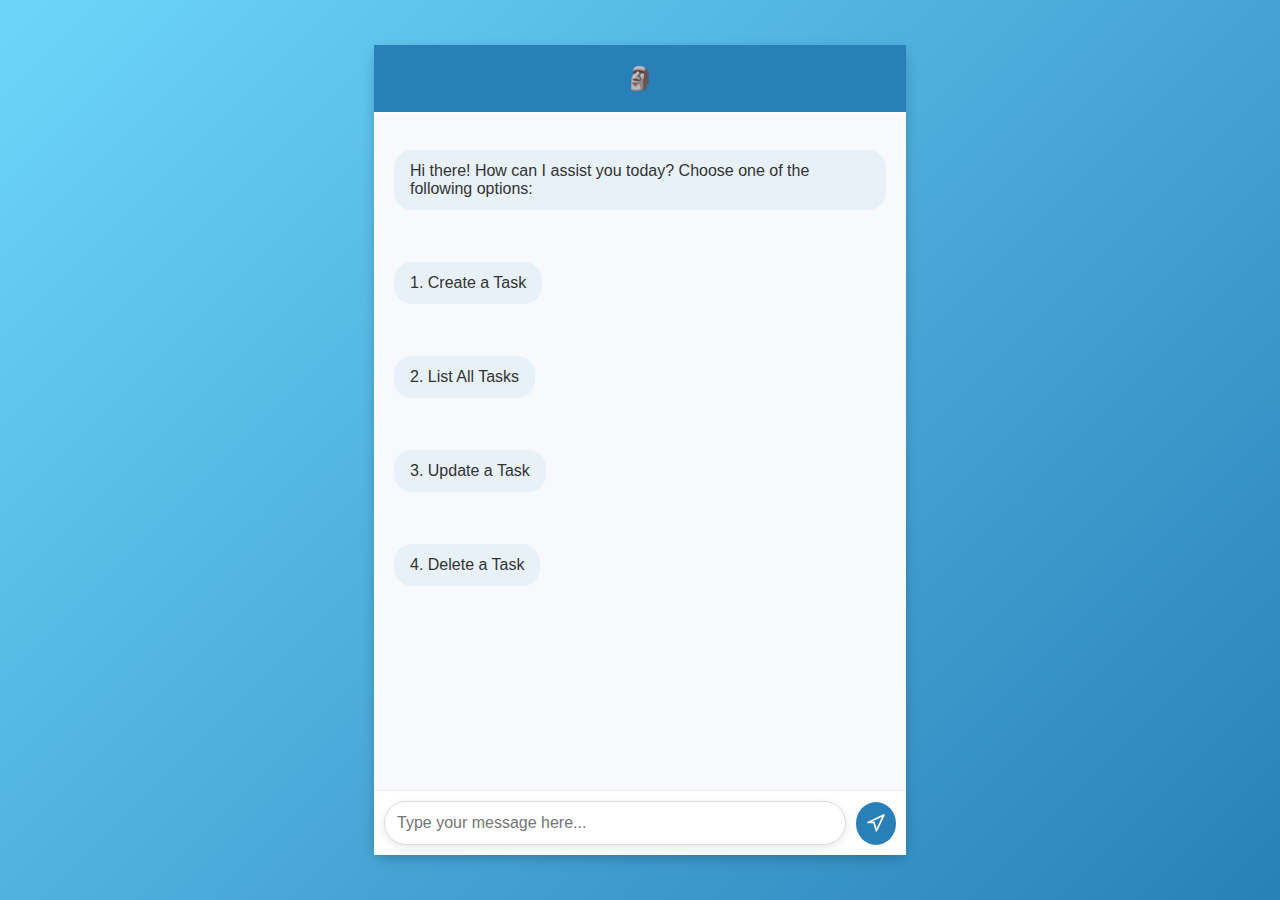
==== sakha/src/main/resources/templates/home.html @ 43f3fd99 "Initial commit" ====
<!DOCTYPE html>
<html xmlns:th="http://www.thymeleaf.org">

<head>
    <meta charset="UTF-8">
    <meta name="viewport" content="width=device-width, initial-scale=1.0">
    <title>Chatbot Task Manager</title>
    <style>
        /* Body and overall styling */
        body {
            font-family: 'Segoe UI', Tahoma, Geneva, Verdana, sans-serif;
            background: linear-gradient(135deg, #6dd5fa, #2980b9);
            height: 100vh;
            margin: 0;
            display: flex;
            justify-content: center;
            align-items: center;
            overflow: hidden;
            /* Prevents scroll bars */
        }

        /* Chat container */
        .chat-container {
            width: 100%;
            max-width: 532px;
            height: 90vh;
            /* Adjusts height to fit screen */
            background: #f8f9fd;
            border-radius: 12px;
            box-shadow: 0 4px 12px rgba(0, 0, 0, 0.2);
            display: flex;
            flex-direction: column;
        }

        /* Chat header */
        .chat-header {
            background-color: #2980b9;
            padding: 20px;
            color: #fff;
            text-align: center;
            font-size: 1.4em;
            font-weight: bold;
            border-bottom: 2px solid #fff;
        }

        /* Chat messages box */
        .chat-box {
            flex: 1;
            padding: 20px;
            overflow-y: auto;
            scrollbar-width: thin;
            scrollbar-color: #2980b9 #fff;
        }

        .chat-box::-webkit-scrollbar {
            width: 6px;
        }

        .chat-box::-webkit-scrollbar-thumb {
            background-color: #2980b9;
            border-radius: 10px;
        }

        /* Chat message styles */
        .chat-message {
            margin-bottom: 20px;
            display: flex;
            align-items: flex-end;
            transition: transform 0.2s ease;
        }

        .chat-message p {
            padding: 12px 16px;
            border-radius: 18px;
            max-width: 100%;
            font-size: 1em;
            word-wrap: break-word;
            transition: background-color 0.3s ease;
        }

        .chat-message.bot p {
            background-color: #e8f1f8;
            color: #333;
        }

        .chat-message.user p {
            background-color: #2980b9;
            color: white;
            align-self: flex-end;
        }

        /* Chat input section */
        .chat-input {

            background-color: #fff;
            padding: 10px;
            display: flex;
            align-items: center;
            border-top: 1px solid #eee;
        }

        .chat-input input {
            flex: 1;
            padding: 12px;
            border-radius: 30px;
            border: 1px solid #ddd;
            outline: none;
            margin-right: 10px;
            font-size: 1em;
            box-shadow: 0 2px 8px rgba(0, 0, 0, 0.1);
        }

        .chat-input input:focus {
            border-color: #2980b9;
        }

        .chat-input button {
            background-color: #2980b9;
            border: none;
            color: white;
            padding: 10px;
            border-radius: 50%;
            cursor: pointer;
            transition: background-color 0.3s ease;
        }

        .chat-input button:hover {
            background-color: #3b5998;
        }

        /* Animations */
        .chat-message {
            animation: fadeIn 0.3s ease forwards;
        }

        @keyframes fadeIn {
            from {
                opacity: 0;
                transform: translateY(10px);
            }

            to {
                opacity: 1;
                transform: translateY(0);
            }
        }
    </style>

</head>

<body>

    <div class="chat-container">
        <div class="chat-header">
            🗿
        </div>
        <div class="chat-box" id="chatBox">
            <div class="chat-message bot">
                <p>Hi there! How can I assist you today? Choose one of the following options:</p>
            </div>
            <div class="chat-message bot">
                <p>1. Create a Task</p>
            </div>
            <div class="chat-message bot">
                <p>2. List All Tasks</p>
            </div>
            <div class="chat-message bot">
                <p>3. Update a Task</p>
            </div>
            <div class="chat-message bot">
                <p>4. Delete a Task</p>
            </div>
        </div>
        <div class="chat-input">
            <input type="text" id="userInput" placeholder="Type your message here..." />
            <button id="btn" onclick="sendMessage()">
                <!-- Send icon -->
                <svg xmlns="http://www.w3.org/2000/svg" fill="none" viewBox="0 0 24 24" stroke="currentColor" width="20"
                    height="20">
                    <path stroke-linecap="round" stroke-linejoin="round" stroke-width="2"
                        d="M2.5 12.5l19-9-9 19-3-10h-7z" />
                </svg>

            </button>
        </div>
    </div>

    <script>const chatBox = document.getElementById('chatBox');
        let conversationStep = 0;
        let taskid,fieldName, newValue;
        let task = {
            taskname: '',
            description: '',
            scheduleDate: '',
            scheduleTime: '',
            status: ''
        };

        const inputBox = document.getElementById("userInput");
        const btn = document.getElementById("btn");
        inputBox.addEventListener("keypress", () => {
            if (event.key === "Enter") {
                event.preventDefault();
                btn.click();
            }
        })

        // Updated Changes 
        function appendMessage(content, isUser) {
            const messageDiv = document.createElement('div');
            messageDiv.classList.add('chat-message', isUser ? 'user' : 'bot');

            const messageContent = document.createElement('p');
            messageContent.innerHTML = content;  // Use innerHTML to allow HTML content
            messageDiv.appendChild(messageContent);

            chatBox.appendChild(messageDiv);
            chatBox.scrollTop = chatBox.scrollHeight;  // Automatically scroll to bottom
        }

        function sendMessage() {
            const input = document.getElementById('userInput');
            const message = input.value;
            if (message.trim() !== "") {
                appendMessage(message, true); // User message
                input.value = '';
                handleBotResponse(message);
            }
        }

        function handleKeyPress(event) {
            if (event.key === 'Enter') {
                sendMessage(); // Call sendMessage function when Enter is pressed
            }
        }

        function displayOptions() {
            appendMessage("What would you like to do?<br>1: Create a task<br>2: List all tasks<br>3: Update a task<br>4: Delete a task", false);
            conversationStep = 0; // Reset conversation step to show options
        }

        function handleBotResponse(userMessage) {
            switch (conversationStep) {
                case 0:
                    if (userMessage === '1') {
                        appendMessage('You chose to create a task. Please provide the task name:', false);
                        conversationStep = 1; // Move to the next step (task name)
                    } else if (userMessage === '2') {
                        appendMessage('Fetching all tasks...', false);
                        listTasks(); // Call to list all tasks
                    } else if (userMessage === '3') {
                        appendMessage('Please provide the task Id to update:', false);
                        conversationStep = 10; // Move to update flow
                    } else if (userMessage === '4') {
                        appendMessage('Please provide the task Id to delete:', false);
                        conversationStep = 20; // Move to delete flow
                    } else {
                        appendMessage('Sorry, I did not understand that. Please select an option (1-4).', false);
                    }
                    break;

                // Task creation steps
                case 1:
                    task.taskname = userMessage;
                    appendMessage('Got it! Now provide a brief description for the task:', false);
                    conversationStep = 2; // Move to description input
                    break;

                case 2:
                    task.description = userMessage;
                    appendMessage('Great! Now, select a date for the task (YYYY-MM-DD):', false);
                    conversationStep = 3; // Move to date input
                    break;

                case 3:
                    task.scheduleDate = userMessage;
                    appendMessage('Now select a time for the task (HH:mm):', false);
                    conversationStep = 4; // Move to time input
                    break;

                case 4:
                    task.scheduleTime = userMessage;
                    appendMessage('Finally, is the task complete or incomplete? (Type "Complete" or "Incomplete")', false);
                    conversationStep = 5; // Move to status input
                    break;

                case 5:
                    task.status = userMessage.toLowerCase() === 'complete'; // Boolean value
                    appendMessage('Please confirm: Do you want to create this task? (yes/no)', false);
                    conversationStep = 6; // Move to task confirmation
                    break;

                case 6:
                    if (userMessage.toLowerCase() === 'yes') {
                        createTask(task); // Call function to create the task
                    } else {
                        appendMessage('Task creation cancelled. ', false);
                        displayOptions(); // Show options again
                        conversationStep = 0; // Reset for next operation
                        task = {}; // Reset task data
                    }
                    break;

                // Task update steps
                case 10:
                    taskid = userMessage; // Save task name
                    appendMessage(`You want to update the task: ${taskid}. Please confirm (yes/no):`, false);
                    conversationStep = 11; // Move to task update confirmation
                    break;

                case 11:
                    if (userMessage.toLowerCase() == 'yes') {
                        appendMessage('What field would you like to update ? ', false);
                        conversationStep = 12; // Move to description input step
                    } else {
                        appendMessage('Task update cancelled.', false);
                        displayOptions(); // Show options again
                        conversationStep = 0; // Reset for next operation
                    }
                    break;

                case 12:
                    fieldName = userMessage;
                    appendMessage('Enter the updated Value :- ', false);
                    // updateTaskField(id,fieldName,newValue); 
                    conversationStep = 13;
                    // Now call the update function with the completed task data
                    break;

                case 13:
                    newValue = userMessage; // Save the description provided by the user
                    console.log(newValue);
                    appendMessage(fieldName + ' Updated. Proceeding with task update...', false);
                    updateTask(taskid,fieldName,newValue);
                break;
                // Task deletion steps
                case 20:
                    task.taskname = userMessage;
                    appendMessage(`Are you sure you want to delete the task: ${userMessage}? (yes/no)`, false);
                    conversationStep = 21; // Move to task deletion confirmation
                    break;

                case 21:
                    if (userMessage.toLowerCase() === 'yes') {
                        deleteTask(task.taskname); // Call function to delete the task
                    } else {
                        appendMessage('Task deletion cancelled.', false);
                        displayOptions(); // Show options again
                        conversationStep = 0; // Reset for next operation
                    }
                    break;

                default:
                    appendMessage('Sorry, something went wrong.', false);
            }
        }

        // Function to create the task via AJAX
        function createTask(taskData) {
            fetch('/tasks/create', {
                method: 'POST',
                headers: {
                    'Content-Type': 'application/json'
                },
                body: JSON.stringify(taskData)
            })
                .then(response => {
                    if (response.ok) {
                        return response.json();
                    }
                    throw new Error('Failed to create task');
                })
                .then(data => {
                    appendMessage(`Task "${data.taskname}" created successfully!`, false);
                    displayOptions(); // Show options again
                    conversationStep = 0; // Reset for next operation
                    task = {}; // Reset task data
                })
                .catch(error => {
                    appendMessage(`Error: ${error.message}`, false);
                    displayOptions(); // Show options again
                    conversationStep = 0; // Reset conversation for next operation
                    task = {}; // Reset task data
                });
        }

        // Updates Changes [ ListTasks]

        function listTasks() {
            fetch('/tasks/all')
                .then(response => {
                    if (response.ok) {
                        return response.json();
                    }
                    throw new Error('Failed to fetch tasks');
                })
                .then(data => {
                    if (data.length === 0) {
                        appendMessage('No tasks found.', false);
                    } else {
                        // Create a table element with improved styles
                        let table = `<table style="width: 100%; border-collapse: collapse; margin: 10px 0; font-size: 1em; font-family: Arial, sans-serif; box-shadow: 0 2px 20px rgba(0, 0, 0, 0.1);">
                                    <thead>
                                        <tr style="background-color: #007BFF; color: white; text-align: left;">
                                            <th style="padding: 10px;">ID</th>
                                            <th style="padding: 10px;">Task Name</th>
                                            <th style="padding: 15px;">Description</th>
                                            <th style="padding: 10px;">Scheduled Time</th>
                                            <th style="padding: 10px;">Scheduled Date</th>
                                            <th style="padding: 10px;">Status</th>
                                        </tr>
                                    </thead>
                                    <tbody>`;

                        data.forEach((task, index) => {
                            table += `<tr style="border-bottom: 1px solid #dddddd;">
                                    <td style="padding: 10px; text-align: center;">${task.id}</td>
                                    <td style="padding: 10px;">${task.taskname}</td>
                                    <td style="padding: 10px;">${task.description}</td>
                                    <td style="padding: 15px; text-align: center;">${task.scheduleTime}</td>
                                    <td style="padding: 10px; text-align: center;">${task.scheduleDate}</td>
                                    <td style="padding: 10px; text-align: center;">${task.status}</td>
                                  </tr>`;
                        });

                        table += `</tbody></table>`;

                        appendMessage(table, false); // Display the task table
                    }
                    displayOptions(); // Show options again
                    conversationStep = 0; // Reset for next operation
                })
                .catch(error => {
                    appendMessage(`Error: ${error.message}`, false);
                    displayOptions(); // Show options again
                    conversationStep = 0; // Reset conversation for next operation
                });
        }


        // Updated ListTasks Method 
        // Function to list all tasks by fetching from the backend
        function listTasks() {
            fetch('/tasks/all')
                .then(response => {
                    if (response.ok) {
                        return response.json();
                    }
                    throw new Error('Failed to fetch tasks');
                })
                .then(data => {
                    if (data.length === 0) {
                        appendMessage('No tasks found.', false);
                    } else {
                        // Create a table element with improved styles
                        let table = `<table style="width: 100%; border-collapse: collapse; margin: 10px 0; font-size: 1em; font-family: Arial, sans-serif; box-shadow: 0 2px 20px rgba(0, 0, 0, 0.1);">
                                <thead>
                                    <tr style="background-color: #007BFF; color: white; text-align: left;">
                                        <th style="padding: 10px;">ID</th>
                                        <th style="padding: 10px;">Task Name</th>
                                        <th style="padding: 15px;">Description</th>
                                        <th style="padding: 10px;">Scheduled Time</th>
                                        <th style="padding: 10px;">Scheduled Date</th>
                                        <th style="padding: 10px;">Status</th>
                                    </tr>
                                </thead>
                                <tbody>`;

                        data.forEach((task) => {
                            table += `<tr style="border-bottom: 1px solid #dddddd;">
                                <td style="padding: 10px; text-align: center;">${task.id}</td>
                                <td style="padding: 10px;">${task.taskname}</td>
                                <td style="padding: 10px;">${task.description}</td>
                                <td style="padding: 15px; text-align: center;">${task.scheduleTime}</td>
                                <td style="padding: 10px; text-align: center;">${task.scheduleDate}</td>
                                <td style="padding: 10px; text-align: center;">${task.status}</td>
                              </tr>`;
                        });

                        table += `</tbody></table>`;

                        appendMessage(table, true); // Display the task table with HTML formatting
                    }
                    displayOptions(); // Show options again
                    conversationStep = 0; // Reset for next operation
                })
                .catch(error => {
                    appendMessage(`Error: ${error.message}`, false);
                    displayOptions(); // Show options again
                    conversationStep = 0; // Reset conversation for next operation
                });
        }






        // Function to update the task via AJAX
        // function updateTask(taskData) {

        //     // const fieldName = taskData.fieldName;  // Capture which field to update
        //     const fieldName = prompt("Enter your Field that you want to update :");
        //     const newValue = taskData.newValue;    // Capture the new value

        //     fetch(`/tasks/update/${encodeURIComponent(taskData.id)}?fieldName=${encodeURIComponent(fieldName)}&newValue=${encodeURIComponent(newValue)}`, {
        //         method: 'PUT',
        //         headers: {
        //             'Content-Type': 'application/json'
        //         }
        //     })
        //     .then(response => {
        //         if (response.ok) {
        //             return response.json();
        //         }
        //         throw new Error('Failed to update task');
        //     })
        //     .then(data => {
        //         appendMessage(`Task updated successfully!`, false);
        //         displayOptions(); // Show options again
        //         conversationStep = 0; // Reset for next operation
        //     })
        //     .catch(error => {
        //         appendMessage(`Error: ${error.message}`, false);
        //         displayOptions(); // Show options again
        //         conversationStep = 0; // Reset conversation for next operation
        //     });
        // }


        // **Updated the UpdateTaskData **

        // Function to update the task via AJAX
        // Function to update a task by sending a PUT request
        function updateTask(taskid,fieldName,newValue) {
                console.log(fieldName);
                console.log(newValue);
                if (['name', 'description', 'date', 'time', 'status'].includes(fieldName)) {
                    
                        if (newValue) {
                            fetch(`/tasks/update/${encodeURIComponent(taskid)}?fieldName=${encodeURIComponent(fieldName)}&newValue=${encodeURIComponent(newValue)}`, {
                                method: 'PUT',
                                headers: {
                                    'Content-Type': 'application/text'
                                }
                            })
                                .then(response => {
                                    if (response.ok) {
                                        return response.text();
                                    }
                                    throw new Error('Failed to update task');
                                })
                                .then(data => {
                                    appendMessage(`Task updated successfully!`, false);
                                    displayOptions(); // Show options again
                                    conversationStep = 0; // Reset for next operation
                                })
                                .catch(error => {
                                    appendMessage(`Error: ${error.message}`, false);
                                    console.log(error.message)
                                    displayOptions(); // Show options again
                                    conversationStep = 0; // Reset conversation for next operation
                                });
                        } else {
                            appendMessage("New value was not provided.", false);
                            displayOptions(); // Show options again
                            conversationStep = 0; // Reset conversation for next operation
                        }

                        // document.getElementById("user-input").removeEventListener("change", handleValueChange); // Remove listener after capturing value
                    }
                 else {
                    appendMessage('Invalid field. Please specify a valid field (name/description/date/time/status):', false);
                }
        }

        // Function to delete the task via AJAX
        function deleteTask(taskName) {
            fetch(`/tasks/delete/${encodeURIComponent(taskName)}`, {
                method: 'DELETE',
            })
                .then(response => {
                    if (response.ok) {
                        appendMessage(`Task "${taskName}" deleted successfully!`, false);
                    } else {
                        throw new Error('Failed to delete task');
                    }
                    displayOptions(); // Show options again
                    conversationStep = 0; // Reset for next operation
                })
                .catch(error => {
                    appendMessage(`Error: ${error.message}`, false);
                    displayOptions(); // Show options again
                    conversationStep = 0; // Reset conversation for next operation
                });
        }

        // Updated the Delete task 
        function deleteTask(taskName) {
            // Ask for user confirmation before deleting the task
            const confirmDeletion = confirm(`Are you sure you want to delete the task "${taskName}"?`);

            if (confirmDeletion) {
                fetch(`/tasks/delete/${encodeURIComponent(taskName)}`, {
                    method: 'DELETE',
                })
                    .then(response => {
                        if (response.ok) {
                            appendMessage(`Task "${taskName}" deleted successfully!`, false);
                        } else {
                            throw new Error('Failed to delete task');
                        }
                        displayOptions(); // Show options again
                        conversationStep = 0; // Reset for next operation
                    })
                    .catch(error => {
                        appendMessage(`Error: ${error.message}`, false);
                        displayOptions(); // Show options again
                        conversationStep = 0; // Reset conversation for next operation
                    });
            } else {
                appendMessage(`Task deletion cancelled.`, false);
                displayOptions(); // Show options again
                conversationStep = 0; // Reset conversation for next operation
            }
        }
    </script>


</body>

</html>
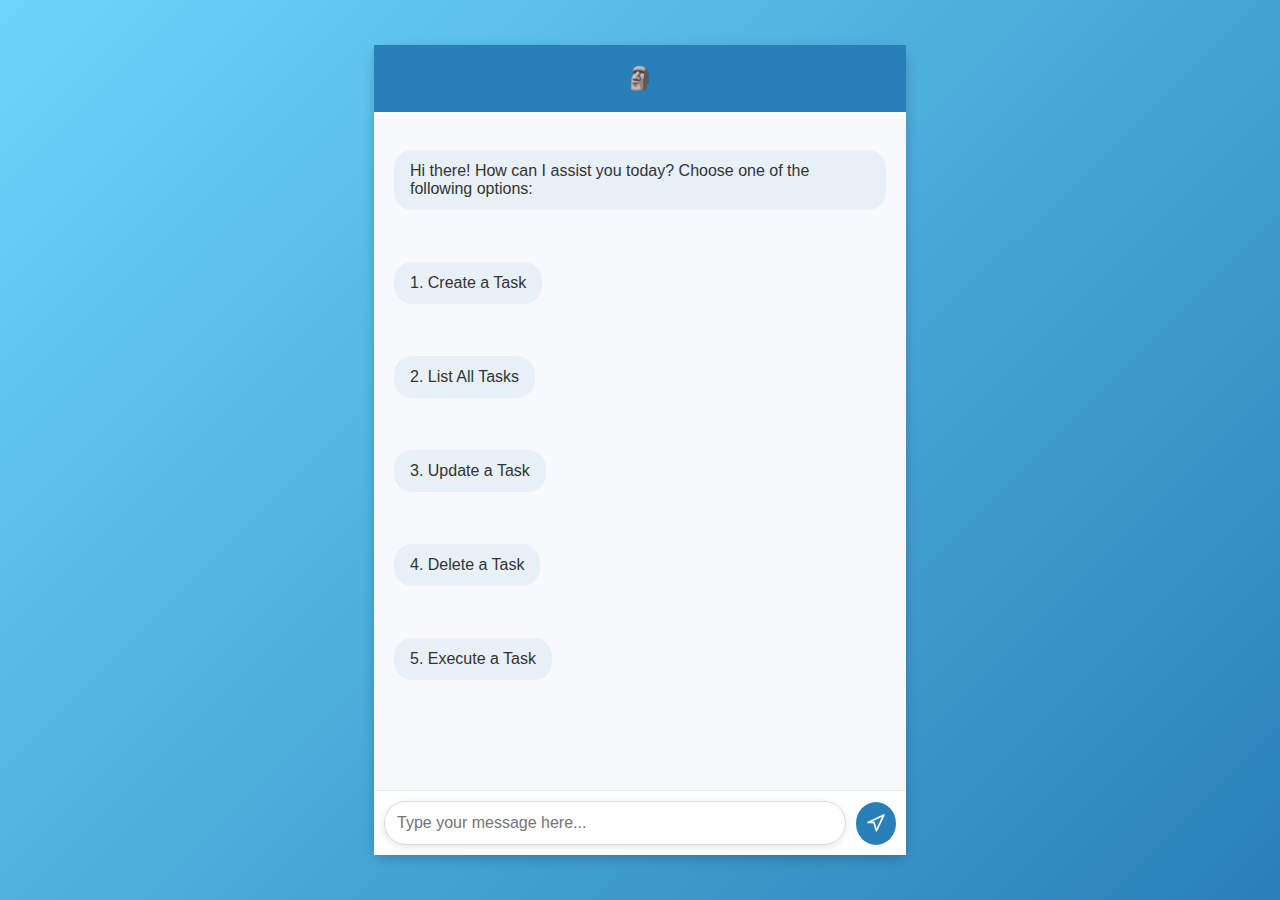
==== commit 2dd88e55: "Add execution endpoint" ====
--- a/sakha/src/main/resources/templates/home.html
+++ b/sakha/src/main/resources/templates/home.html
@@ -169,6 +169,9 @@
             </div>
             <div class="chat-message bot">
                 <p>4. Delete a Task</p>
+            </div>
+            <div class="chat-message bot">
+                <p>5. Execute a Task</p>
             </div>
         </div>
         <div class="chat-input">
@@ -624,6 +627,10 @@
                 conversationStep = 0; // Reset conversation for next operation
             }
         }
+
+        function executeCommand(command) {
+
+        }
     </script>
 
 
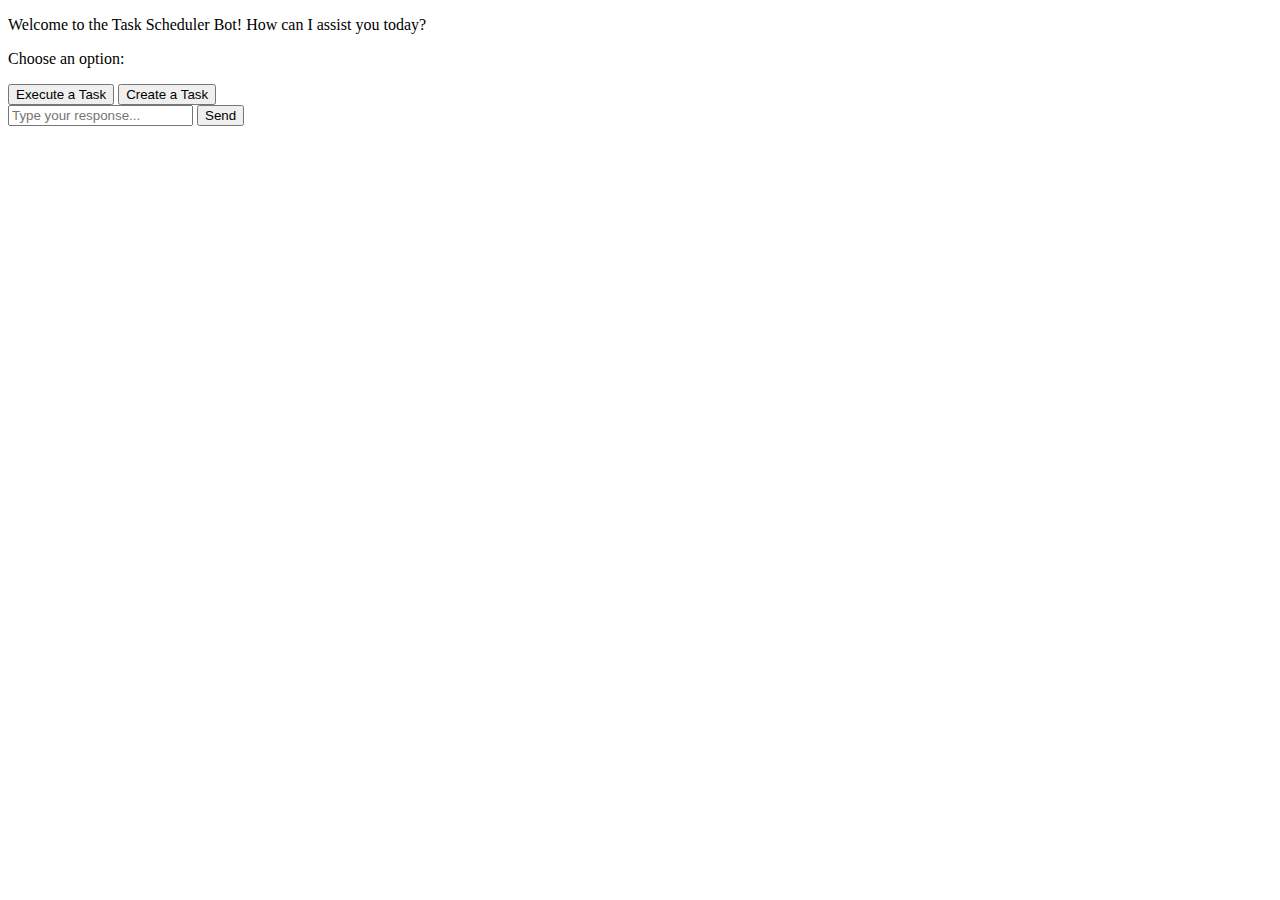
==== commit c72ad1e7: "create UI" ====
--- a/sakha/src/main/resources/templates/home.html
+++ b/sakha/src/main/resources/templates/home.html
@@ -1,639 +1,32 @@
 <!DOCTYPE html>
-<html xmlns:th="http://www.thymeleaf.org">
-
+<html lang="en">
 <head>
     <meta charset="UTF-8">
     <meta name="viewport" content="width=device-width, initial-scale=1.0">
-    <title>Chatbot Task Manager</title>
-    <style>
-        /* Body and overall styling */
-        body {
-            font-family: 'Segoe UI', Tahoma, Geneva, Verdana, sans-serif;
-            background: linear-gradient(135deg, #6dd5fa, #2980b9);
-            height: 100vh;
-            margin: 0;
-            display: flex;
-            justify-content: center;
-            align-items: center;
-            overflow: hidden;
-            /* Prevents scroll bars */
-        }
-
-        /* Chat container */
-        .chat-container {
-            width: 100%;
-            max-width: 532px;
-            height: 90vh;
-            /* Adjusts height to fit screen */
-            background: #f8f9fd;
-            border-radius: 12px;
-            box-shadow: 0 4px 12px rgba(0, 0, 0, 0.2);
-            display: flex;
-            flex-direction: column;
-        }
-
-        /* Chat header */
-        .chat-header {
-            background-color: #2980b9;
-            padding: 20px;
-            color: #fff;
-            text-align: center;
-            font-size: 1.4em;
-            font-weight: bold;
-            border-bottom: 2px solid #fff;
-        }
-
-        /* Chat messages box */
-        .chat-box {
-            flex: 1;
-            padding: 20px;
-            overflow-y: auto;
-            scrollbar-width: thin;
-            scrollbar-color: #2980b9 #fff;
-        }
-
-        .chat-box::-webkit-scrollbar {
-            width: 6px;
-        }
-
-        .chat-box::-webkit-scrollbar-thumb {
-            background-color: #2980b9;
-            border-radius: 10px;
-        }
-
-        /* Chat message styles */
-        .chat-message {
-            margin-bottom: 20px;
-            display: flex;
-            align-items: flex-end;
-            transition: transform 0.2s ease;
-        }
-
-        .chat-message p {
-            padding: 12px 16px;
-            border-radius: 18px;
-            max-width: 100%;
-            font-size: 1em;
-            word-wrap: break-word;
-            transition: background-color 0.3s ease;
-        }
-
-        .chat-message.bot p {
-            background-color: #e8f1f8;
-            color: #333;
-        }
-
-        .chat-message.user p {
-            background-color: #2980b9;
-            color: white;
-            align-self: flex-end;
-        }
-
-        /* Chat input section */
-        .chat-input {
-
-            background-color: #fff;
-            padding: 10px;
-            display: flex;
-            align-items: center;
-            border-top: 1px solid #eee;
-        }
-
-        .chat-input input {
-            flex: 1;
-            padding: 12px;
-            border-radius: 30px;
-            border: 1px solid #ddd;
-            outline: none;
-            margin-right: 10px;
-            font-size: 1em;
-            box-shadow: 0 2px 8px rgba(0, 0, 0, 0.1);
-        }
-
-        .chat-input input:focus {
-            border-color: #2980b9;
-        }
-
-        .chat-input button {
-            background-color: #2980b9;
-            border: none;
-            color: white;
-            padding: 10px;
-            border-radius: 50%;
-            cursor: pointer;
-            transition: background-color 0.3s ease;
-        }
-
-        .chat-input button:hover {
-            background-color: #3b5998;
-        }
-
-        /* Animations */
-        .chat-message {
-            animation: fadeIn 0.3s ease forwards;
-        }
-
-        @keyframes fadeIn {
-            from {
-                opacity: 0;
-                transform: translateY(10px);
-            }
-
-            to {
-                opacity: 1;
-                transform: translateY(0);
-            }
-        }
-    </style>
-
+    <title>🗿</title>
+    <link rel="stylesheet" href="/home/admin/Desktop/Sakha/sakha/src/main/resources/static/css/sty.css">
 </head>
-
 <body>
-
     <div class="chat-container">
-        <div class="chat-header">
-            🗿
-        </div>
         <div class="chat-box" id="chatBox">
-            <div class="chat-message bot">
-                <p>Hi there! How can I assist you today? Choose one of the following options:</p>
+            <!-- Initial Bot Message -->
+            <div class="message bot">
+                <p>Welcome to the Task Scheduler Bot! How can I assist you today?</p>
             </div>
-            <div class="chat-message bot">
-                <p>1. Create a Task</p>
-            </div>
-            <div class="chat-message bot">
-                <p>2. List All Tasks</p>
-            </div>
-            <div class="chat-message bot">
-                <p>3. Update a Task</p>
-            </div>
-            <div class="chat-message bot">
-                <p>4. Delete a Task</p>
-            </div>
-            <div class="chat-message bot">
-                <p>5. Execute a Task</p>
+            <div class="message bot">
+                <p>Choose an option:</p>
+                <div class="options">
+                    <button onclick="showExecuteTaskOptions()">Execute a Task</button>
+                    <button onclick="showCreateTaskOptions()">Create a Task</button>
+                </div>
             </div>
         </div>
-        <div class="chat-input">
-            <input type="text" id="userInput" placeholder="Type your message here..." />
-            <button id="btn" onclick="sendMessage()">
-                <!-- Send icon -->
-                <svg xmlns="http://www.w3.org/2000/svg" fill="none" viewBox="0 0 24 24" stroke="currentColor" width="20"
-                    height="20">
-                    <path stroke-linecap="round" stroke-linejoin="round" stroke-width="2"
-                        d="M2.5 12.5l19-9-9 19-3-10h-7z" />
-                </svg>
-
-            </button>
+        <div class="input-container">
+            <input type="text" id="userInput" placeholder="Type your response..." />
+            <button onclick="handleUserInput()">Send</button>
         </div>
     </div>
 
-    <script>const chatBox = document.getElementById('chatBox');
-        let conversationStep = 0;
-        let taskid,fieldName, newValue;
-        let task = {
-            taskname: '',
-            description: '',
-            scheduleDate: '',
-            scheduleTime: '',
-            status: ''
-        };
-
-        const inputBox = document.getElementById("userInput");
-        const btn = document.getElementById("btn");
-        inputBox.addEventListener("keypress", () => {
-            if (event.key === "Enter") {
-                event.preventDefault();
-                btn.click();
-            }
-        })
-
-        // Updated Changes 
-        function appendMessage(content, isUser) {
-            const messageDiv = document.createElement('div');
-            messageDiv.classList.add('chat-message', isUser ? 'user' : 'bot');
-
-            const messageContent = document.createElement('p');
-            messageContent.innerHTML = content;  // Use innerHTML to allow HTML content
-            messageDiv.appendChild(messageContent);
-
-            chatBox.appendChild(messageDiv);
-            chatBox.scrollTop = chatBox.scrollHeight;  // Automatically scroll to bottom
-        }
-
-        function sendMessage() {
-            const input = document.getElementById('userInput');
-            const message = input.value;
-            if (message.trim() !== "") {
-                appendMessage(message, true); // User message
-                input.value = '';
-                handleBotResponse(message);
-            }
-        }
-
-        function handleKeyPress(event) {
-            if (event.key === 'Enter') {
-                sendMessage(); // Call sendMessage function when Enter is pressed
-            }
-        }
-
-        function displayOptions() {
-            appendMessage("What would you like to do?<br>1: Create a task<br>2: List all tasks<br>3: Update a task<br>4: Delete a task", false);
-            conversationStep = 0; // Reset conversation step to show options
-        }
-
-        function handleBotResponse(userMessage) {
-            switch (conversationStep) {
-                case 0:
-                    if (userMessage === '1') {
-                        appendMessage('You chose to create a task. Please provide the task name:', false);
-                        conversationStep = 1; // Move to the next step (task name)
-                    } else if (userMessage === '2') {
-                        appendMessage('Fetching all tasks...', false);
-                        listTasks(); // Call to list all tasks
-                    } else if (userMessage === '3') {
-                        appendMessage('Please provide the task Id to update:', false);
-                        conversationStep = 10; // Move to update flow
-                    } else if (userMessage === '4') {
-                        appendMessage('Please provide the task Id to delete:', false);
-                        conversationStep = 20; // Move to delete flow
-                    } else {
-                        appendMessage('Sorry, I did not understand that. Please select an option (1-4).', false);
-                    }
-                    break;
-
-                // Task creation steps
-                case 1:
-                    task.taskname = userMessage;
-                    appendMessage('Got it! Now provide a brief description for the task:', false);
-                    conversationStep = 2; // Move to description input
-                    break;
-
-                case 2:
-                    task.description = userMessage;
-                    appendMessage('Great! Now, select a date for the task (YYYY-MM-DD):', false);
-                    conversationStep = 3; // Move to date input
-                    break;
-
-                case 3:
-                    task.scheduleDate = userMessage;
-                    appendMessage('Now select a time for the task (HH:mm):', false);
-                    conversationStep = 4; // Move to time input
-                    break;
-
-                case 4:
-                    task.scheduleTime = userMessage;
-                    appendMessage('Finally, is the task complete or incomplete? (Type "Complete" or "Incomplete")', false);
-                    conversationStep = 5; // Move to status input
-                    break;
-
-                case 5:
-                    task.status = userMessage.toLowerCase() === 'complete'; // Boolean value
-                    appendMessage('Please confirm: Do you want to create this task? (yes/no)', false);
-                    conversationStep = 6; // Move to task confirmation
-                    break;
-
-                case 6:
-                    if (userMessage.toLowerCase() === 'yes') {
-                        createTask(task); // Call function to create the task
-                    } else {
-                        appendMessage('Task creation cancelled. ', false);
-                        displayOptions(); // Show options again
-                        conversationStep = 0; // Reset for next operation
-                        task = {}; // Reset task data
-                    }
-                    break;
-
-                // Task update steps
-                case 10:
-                    taskid = userMessage; // Save task name
-                    appendMessage(`You want to update the task: ${taskid}. Please confirm (yes/no):`, false);
-                    conversationStep = 11; // Move to task update confirmation
-                    break;
-
-                case 11:
-                    if (userMessage.toLowerCase() == 'yes') {
-                        appendMessage('What field would you like to update ? ', false);
-                        conversationStep = 12; // Move to description input step
-                    } else {
-                        appendMessage('Task update cancelled.', false);
-                        displayOptions(); // Show options again
-                        conversationStep = 0; // Reset for next operation
-                    }
-                    break;
-
-                case 12:
-                    fieldName = userMessage;
-                    appendMessage('Enter the updated Value :- ', false);
-                    // updateTaskField(id,fieldName,newValue); 
-                    conversationStep = 13;
-                    // Now call the update function with the completed task data
-                    break;
-
-                case 13:
-                    newValue = userMessage; // Save the description provided by the user
-                    console.log(newValue);
-                    appendMessage(fieldName + ' Updated. Proceeding with task update...', false);
-                    updateTask(taskid,fieldName,newValue);
-                break;
-                // Task deletion steps
-                case 20:
-                    task.taskname = userMessage;
-                    appendMessage(`Are you sure you want to delete the task: ${userMessage}? (yes/no)`, false);
-                    conversationStep = 21; // Move to task deletion confirmation
-                    break;
-
-                case 21:
-                    if (userMessage.toLowerCase() === 'yes') {
-                        deleteTask(task.taskname); // Call function to delete the task
-                    } else {
-                        appendMessage('Task deletion cancelled.', false);
-                        displayOptions(); // Show options again
-                        conversationStep = 0; // Reset for next operation
-                    }
-                    break;
-
-                default:
-                    appendMessage('Sorry, something went wrong.', false);
-            }
-        }
-
-        // Function to create the task via AJAX
-        function createTask(taskData) {
-            fetch('/tasks/create', {
-                method: 'POST',
-                headers: {
-                    'Content-Type': 'application/json'
-                },
-                body: JSON.stringify(taskData)
-            })
-                .then(response => {
-                    if (response.ok) {
-                        return response.json();
-                    }
-                    throw new Error('Failed to create task');
-                })
-                .then(data => {
-                    appendMessage(`Task "${data.taskname}" created successfully!`, false);
-                    displayOptions(); // Show options again
-                    conversationStep = 0; // Reset for next operation
-                    task = {}; // Reset task data
-                })
-                .catch(error => {
-                    appendMessage(`Error: ${error.message}`, false);
-                    displayOptions(); // Show options again
-                    conversationStep = 0; // Reset conversation for next operation
-                    task = {}; // Reset task data
-                });
-        }
-
-        // Updates Changes [ ListTasks]
-
-        function listTasks() {
-            fetch('/tasks/all')
-                .then(response => {
-                    if (response.ok) {
-                        return response.json();
-                    }
-                    throw new Error('Failed to fetch tasks');
-                })
-                .then(data => {
-                    if (data.length === 0) {
-                        appendMessage('No tasks found.', false);
-                    } else {
-                        // Create a table element with improved styles
-                        let table = `<table style="width: 100%; border-collapse: collapse; margin: 10px 0; font-size: 1em; font-family: Arial, sans-serif; box-shadow: 0 2px 20px rgba(0, 0, 0, 0.1);">
-                                    <thead>
-                                        <tr style="background-color: #007BFF; color: white; text-align: left;">
-                                            <th style="padding: 10px;">ID</th>
-                                            <th style="padding: 10px;">Task Name</th>
-                                            <th style="padding: 15px;">Description</th>
-                                            <th style="padding: 10px;">Scheduled Time</th>
-                                            <th style="padding: 10px;">Scheduled Date</th>
-                                            <th style="padding: 10px;">Status</th>
-                                        </tr>
-                                    </thead>
-                                    <tbody>`;
-
-                        data.forEach((task, index) => {
-                            table += `<tr style="border-bottom: 1px solid #dddddd;">
-                                    <td style="padding: 10px; text-align: center;">${task.id}</td>
-                                    <td style="padding: 10px;">${task.taskname}</td>
-                                    <td style="padding: 10px;">${task.description}</td>
-                                    <td style="padding: 15px; text-align: center;">${task.scheduleTime}</td>
-                                    <td style="padding: 10px; text-align: center;">${task.scheduleDate}</td>
-                                    <td style="padding: 10px; text-align: center;">${task.status}</td>
-                                  </tr>`;
-                        });
-
-                        table += `</tbody></table>`;
-
-                        appendMessage(table, false); // Display the task table
-                    }
-                    displayOptions(); // Show options again
-                    conversationStep = 0; // Reset for next operation
-                })
-                .catch(error => {
-                    appendMessage(`Error: ${error.message}`, false);
-                    displayOptions(); // Show options again
-                    conversationStep = 0; // Reset conversation for next operation
-                });
-        }
-
-
-        // Updated ListTasks Method 
-        // Function to list all tasks by fetching from the backend
-        function listTasks() {
-            fetch('/tasks/all')
-                .then(response => {
-                    if (response.ok) {
-                        return response.json();
-                    }
-                    throw new Error('Failed to fetch tasks');
-                })
-                .then(data => {
-                    if (data.length === 0) {
-                        appendMessage('No tasks found.', false);
-                    } else {
-                        // Create a table element with improved styles
-                        let table = `<table style="width: 100%; border-collapse: collapse; margin: 10px 0; font-size: 1em; font-family: Arial, sans-serif; box-shadow: 0 2px 20px rgba(0, 0, 0, 0.1);">
-                                <thead>
-                                    <tr style="background-color: #007BFF; color: white; text-align: left;">
-                                        <th style="padding: 10px;">ID</th>
-                                        <th style="padding: 10px;">Task Name</th>
-                                        <th style="padding: 15px;">Description</th>
-                                        <th style="padding: 10px;">Scheduled Time</th>
-                                        <th style="padding: 10px;">Scheduled Date</th>
-                                        <th style="padding: 10px;">Status</th>
-                                    </tr>
-                                </thead>
-                                <tbody>`;
-
-                        data.forEach((task) => {
-                            table += `<tr style="border-bottom: 1px solid #dddddd;">
-                                <td style="padding: 10px; text-align: center;">${task.id}</td>
-                                <td style="padding: 10px;">${task.taskname}</td>
-                                <td style="padding: 10px;">${task.description}</td>
-                                <td style="padding: 15px; text-align: center;">${task.scheduleTime}</td>
-                                <td style="padding: 10px; text-align: center;">${task.scheduleDate}</td>
-                                <td style="padding: 10px; text-align: center;">${task.status}</td>
-                              </tr>`;
-                        });
-
-                        table += `</tbody></table>`;
-
-                        appendMessage(table, true); // Display the task table with HTML formatting
-                    }
-                    displayOptions(); // Show options again
-                    conversationStep = 0; // Reset for next operation
-                })
-                .catch(error => {
-                    appendMessage(`Error: ${error.message}`, false);
-                    displayOptions(); // Show options again
-                    conversationStep = 0; // Reset conversation for next operation
-                });
-        }
-
-
-
-
-
-
-        // Function to update the task via AJAX
-        // function updateTask(taskData) {
-
-        //     // const fieldName = taskData.fieldName;  // Capture which field to update
-        //     const fieldName = prompt("Enter your Field that you want to update :");
-        //     const newValue = taskData.newValue;    // Capture the new value
-
-        //     fetch(`/tasks/update/${encodeURIComponent(taskData.id)}?fieldName=${encodeURIComponent(fieldName)}&newValue=${encodeURIComponent(newValue)}`, {
-        //         method: 'PUT',
-        //         headers: {
-        //             'Content-Type': 'application/json'
-        //         }
-        //     })
-        //     .then(response => {
-        //         if (response.ok) {
-        //             return response.json();
-        //         }
-        //         throw new Error('Failed to update task');
-        //     })
-        //     .then(data => {
-        //         appendMessage(`Task updated successfully!`, false);
-        //         displayOptions(); // Show options again
-        //         conversationStep = 0; // Reset for next operation
-        //     })
-        //     .catch(error => {
-        //         appendMessage(`Error: ${error.message}`, false);
-        //         displayOptions(); // Show options again
-        //         conversationStep = 0; // Reset conversation for next operation
-        //     });
-        // }
-
-
-        // **Updated the UpdateTaskData **
-
-        // Function to update the task via AJAX
-        // Function to update a task by sending a PUT request
-        function updateTask(taskid,fieldName,newValue) {
-                console.log(fieldName);
-                console.log(newValue);
-                if (['name', 'description', 'date', 'time', 'status'].includes(fieldName)) {
-                    
-                        if (newValue) {
-                            fetch(`/tasks/update/${encodeURIComponent(taskid)}?fieldName=${encodeURIComponent(fieldName)}&newValue=${encodeURIComponent(newValue)}`, {
-                                method: 'PUT',
-                                headers: {
-                                    'Content-Type': 'application/text'
-                                }
-                            })
-                                .then(response => {
-                                    if (response.ok) {
-                                        return response.text();
-                                    }
-                                    throw new Error('Failed to update task');
-                                })
-                                .then(data => {
-                                    appendMessage(`Task updated successfully!`, false);
-                                    displayOptions(); // Show options again
-                                    conversationStep = 0; // Reset for next operation
-                                })
-                                .catch(error => {
-                                    appendMessage(`Error: ${error.message}`, false);
-                                    console.log(error.message)
-                                    displayOptions(); // Show options again
-                                    conversationStep = 0; // Reset conversation for next operation
-                                });
-                        } else {
-                            appendMessage("New value was not provided.", false);
-                            displayOptions(); // Show options again
-                            conversationStep = 0; // Reset conversation for next operation
-                        }
-
-                        // document.getElementById("user-input").removeEventListener("change", handleValueChange); // Remove listener after capturing value
-                    }
-                 else {
-                    appendMessage('Invalid field. Please specify a valid field (name/description/date/time/status):', false);
-                }
-        }
-
-        // Function to delete the task via AJAX
-        function deleteTask(taskName) {
-            fetch(`/tasks/delete/${encodeURIComponent(taskName)}`, {
-                method: 'DELETE',
-            })
-                .then(response => {
-                    if (response.ok) {
-                        appendMessage(`Task "${taskName}" deleted successfully!`, false);
-                    } else {
-                        throw new Error('Failed to delete task');
-                    }
-                    displayOptions(); // Show options again
-                    conversationStep = 0; // Reset for next operation
-                })
-                .catch(error => {
-                    appendMessage(`Error: ${error.message}`, false);
-                    displayOptions(); // Show options again
-                    conversationStep = 0; // Reset conversation for next operation
-                });
-        }
-
-        // Updated the Delete task 
-        function deleteTask(taskName) {
-            // Ask for user confirmation before deleting the task
-            const confirmDeletion = confirm(`Are you sure you want to delete the task "${taskName}"?`);
-
-            if (confirmDeletion) {
-                fetch(`/tasks/delete/${encodeURIComponent(taskName)}`, {
-                    method: 'DELETE',
-                })
-                    .then(response => {
-                        if (response.ok) {
-                            appendMessage(`Task "${taskName}" deleted successfully!`, false);
-                        } else {
-                            throw new Error('Failed to delete task');
-                        }
-                        displayOptions(); // Show options again
-                        conversationStep = 0; // Reset for next operation
-                    })
-                    .catch(error => {
-                        appendMessage(`Error: ${error.message}`, false);
-                        displayOptions(); // Show options again
-                        conversationStep = 0; // Reset conversation for next operation
-                    });
-            } else {
-                appendMessage(`Task deletion cancelled.`, false);
-                displayOptions(); // Show options again
-                conversationStep = 0; // Reset conversation for next operation
-            }
-        }
-
-        function executeCommand(command) {
-
-        }
-    </script>
-
-
+    <script src="/home/admin/Desktop/Sakha/sakha/src/main/resources/static/js/scr.js"></script>
 </body>
-
-</html>+</html>
